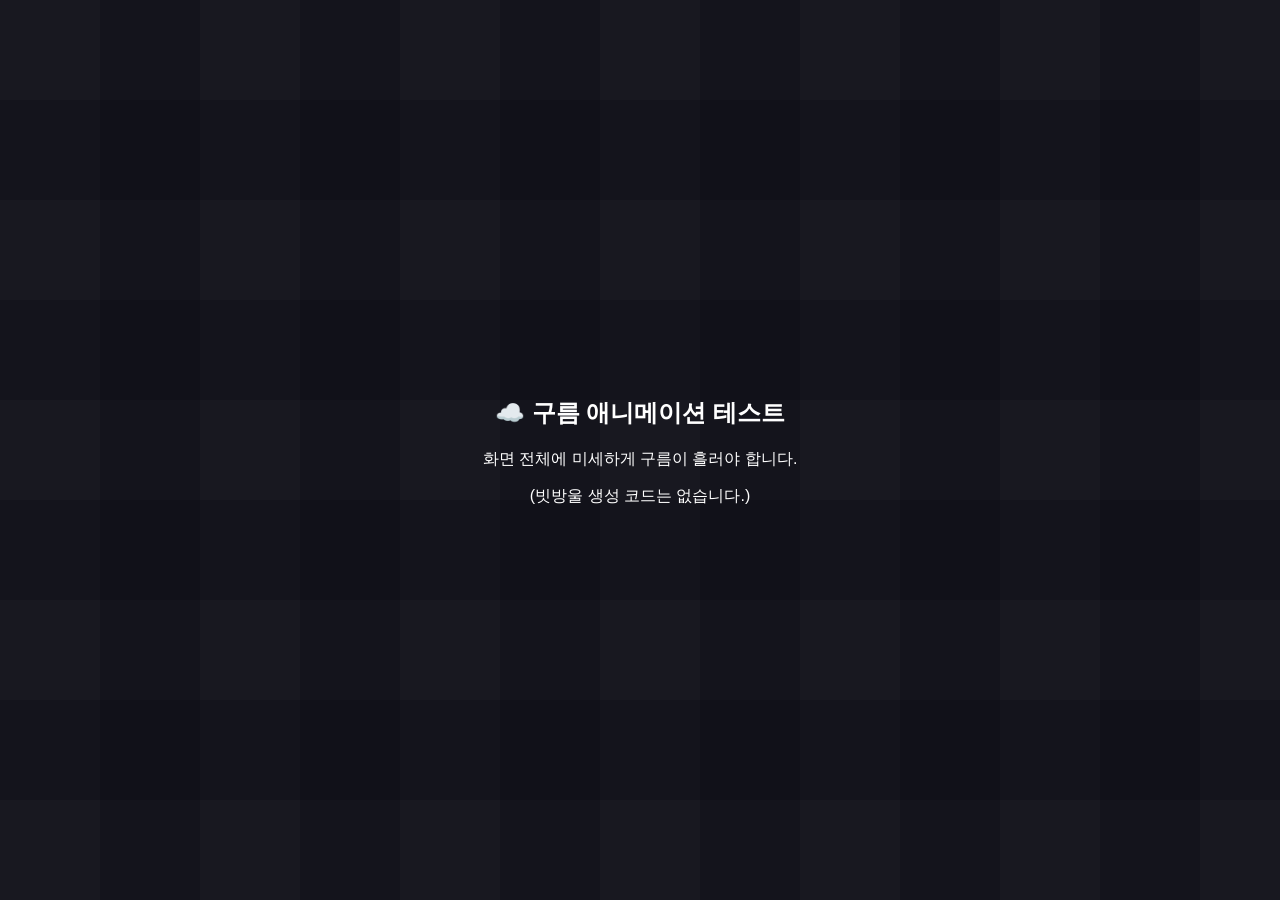
==== clouds-test.html @ 4c88efef "Create clouds-test.html" ====
<!DOCTYPE html>
<html lang="ko">
<head>
    <meta charset="UTF-8">
    <meta name="viewport" content="width=device-width, initial-scale=1.0">
    <title>구름 애니메이션 테스트</title>
    
    <link rel="stylesheet" href="weather-animation.css">
    
    <style>
        html, body {
            height: 100%;
            margin: 0;
            overflow: hidden; /* 화면 스크롤 방지 */
            background-color: #111119; /* 어두운 배경 (위젯과 유사) */
            color: white;
            font-family: Arial, sans-serif;
            position: relative; /* 자식인 .weather-animation-layer의 absolute 기준이 됨 */
        }
        
        /* 전체 화면을 덮는 레이어 (weather-animation.css의 기본 레이어 스타일을 상속받음) */
        .weather-animation-layer {
            /* 이 스타일은 weather-animation.css에 정의되어 있습니다. */
        }
        
        .test-info {
            position: absolute;
            top: 50%;
            left: 50%;
            transform: translate(-50%, -50%);
            z-index: 100; 
            text-align: center;
        }
    </style>
</head>
<body class="clouds-active">
    
    <div class="test-info">
        <h2>☁️ 구름 애니메이션 테스트</h2>
        <p>화면 전체에 미세하게 구름이 흘러야 합니다.</p>
        <p>(빗방울 생성 코드는 없습니다.)</p>
    </div>
    
    <div class="weather-animation-layer"></div>
    
</body>
</html>
---- weather-animation.css ----
/* weather-animation.css - 최종 통합 및 최적화 버전 */

/* ---------------------------------------------------- */
/* 1. 기본 레이어 설정 (모든 애니메이션에 공통 적용) */
/* ---------------------------------------------------- */
.weather-animation-layer {
    position: absolute; 
    top: 0;
    left: 0;
    width: 100%; 
    height: 100%; 
    overflow: hidden !important; 
    z-index: 99 !important; /* 🚨 [상향] 모든 요소 위에 보이도록 강제 상향 */
    opacity: 0; 
    transition: opacity 0.5s ease-in-out; 
    pointer-events: none; 
}

/* ---------------------------------------------------- */
/* 2. 비 애니메이션 (Rain) - CodeMyUI 기반 최적화 */
/* ---------------------------------------------------- */

.rain-active .weather-animation-layer {
  opacity: 1.0 !important; /* 🚨 [강제 적용] 투명도 우선순위를 최상으로 높임 */
}

/* 개별 빗방울 (Drop) */
.drop {
  position: absolute;
  top: -20vh; /* 🚨 위젯 상단 밖(200px 위)에서 시작 */
  width: 1px; /* 🚨 [핵심 수정] 빗줄기 너비를 1px로 최적화 */
  height: 120px;
  pointer-events: none;
}

@keyframes drop {
  0% { transform: translateY(0); }
  /* 🚨 [최종 수정] 위젯 하단 밖으로 사라지도록 400px 하강 */
  75% { transform: translateY(120vh); } 
  100% { transform: translateY(120vh); }
}

/* 빗방울 몸통 (Stem) */
.stem {
  width: 1px;
  height: 60%;
  background: linear-gradient(to bottom, rgba(255, 255, 255, 0), rgba(255, 255, 255, 0.4)); /* 흰색 복구 */
  animation: stem 2s linear infinite;
}
/* stem에 마진은 없습니다. */

@keyframes stem {
  0% { opacity: 1; }
  65% { opacity: 1; }
  75% { opacity: 0; }
  100% { opacity: 0; }
}

/* 물 튀김 (Splat) */
.splat {
  width: 15px;
  height: 10px;
  border-top: 2px dotted rgba(255, 255, 255, 0.5);
  border-radius: 50%;
  opacity: 1;
  transform: scale(0);
  animation: splat 0.5s linear infinite;
  display: block; 
}

@keyframes splat {
  0% { opacity: 1; transform: scale(0); }
  80% { opacity: 1; transform: scale(0); }
  90% { opacity: 0.5; transform: scale(1); }
  100% { opacity: 0; transform: scale(1.5); }
}

/* ---------------------------------------------------- */
/* 3, 4, 5 섹션 (구름, 눈, 맑음) */
/* ---------------------------------------------------- */

/* 3. 구름 애니메이션 (Clouds) */
.clouds-active .weather-animation-layer {
    opacity: 0.3; 
    background-image: linear-gradient(to right, rgba(255,255,255,0.05) 50%, transparent 50%),
                      linear-gradient(to bottom, rgba(255,255,255,0.05) 50%, transparent 50%);
    background-size: 200px 200px;
    background-repeat: repeat;
    animation: cloud-drift 8s linear infinite alternate; 
}
@keyframes cloud-drift {
    0% { background-position: -50px 0; }
    100% { background-position: 50px 0; }
}

/* 4. 눈 애니메이션 (Snow Active) */
.snow-active .weather-animation-layer {
    opacity: 0.7; 
    background-image: 
        radial-gradient(circle at 50% 50%, #ffffff 1px, transparent 1px),
        radial-gradient(circle at 50% 50%, #dddddd 1px, transparent 1px);
    background-size: 10px 10px; 
    animation: snow-drift 5s linear infinite; 
}
@keyframes snow-drift {
    0% { background-position: 0 0; }
    100% { background-position: 20px 50px; } 
}

/* 5. 맑음 애니메이션 (Sun Active) */
.sun-active .weather-animation-layer {
    opacity: 0.2; 
    background: radial-gradient(circle at 50% 50%, 
                rgba(255, 204, 0, 0.4) 0%, 
                rgba(255, 140, 0, 0.2) 20%, 
                transparent 70%);
    background-size: 100% 100%; 
    animation: sun-pulse 4s ease-in-out infinite alternate; 
}
@keyframes sun-pulse {
    0% { transform: scale(1); opacity: 0.15; }
    100% { transform: scale(1.05); opacity: 0.25; } 
}
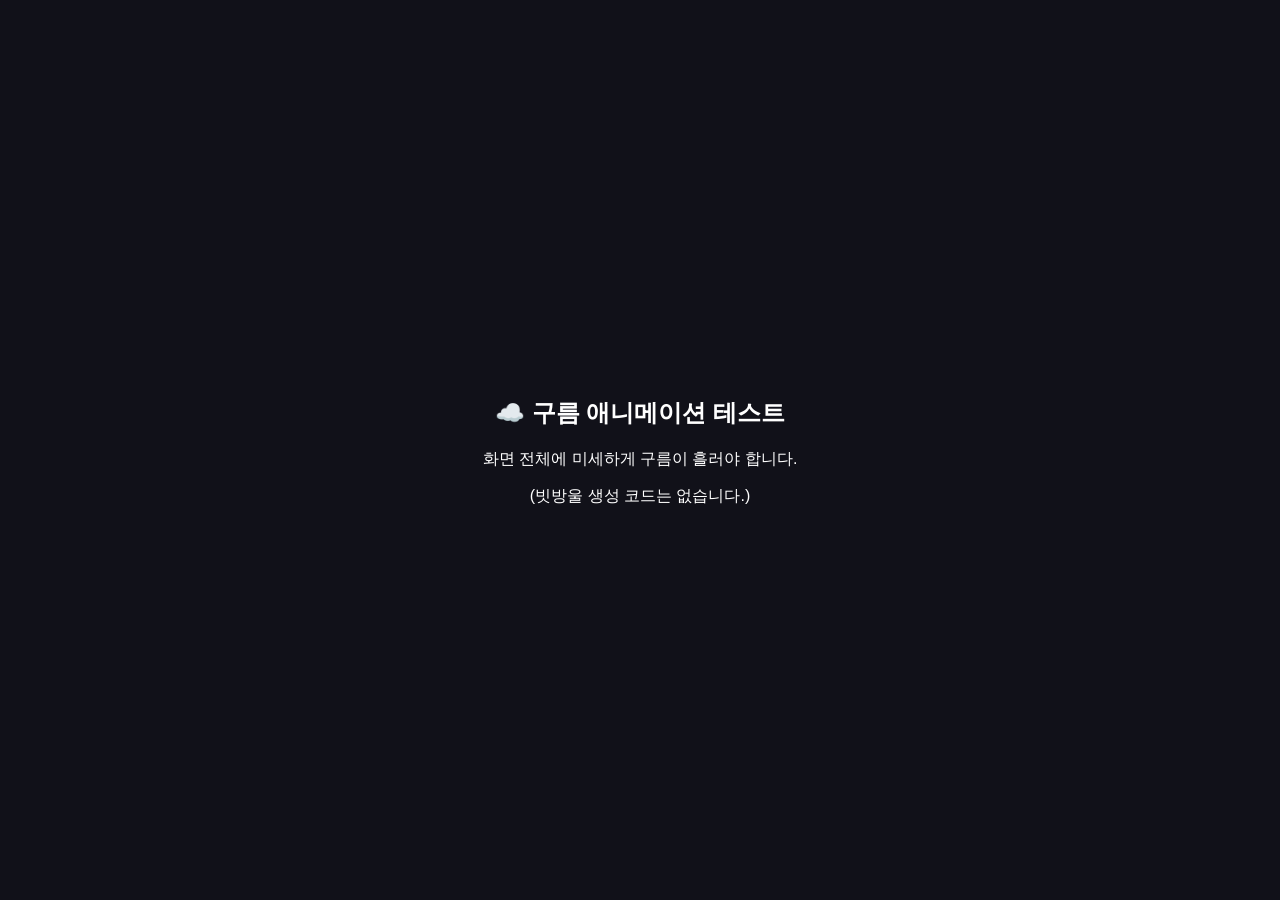
==== commit 4ae665fe: "일보 유실 방지 + 속도 개선 + 폴더 정리 동시성 사고 방지 - 간편작성 모달 열 때 나가던 pre-warm generate 제거   (저장 5초 전에 같은 요청이 먼저 나가 파" ====
--- a/clouds-test.html
+++ b/clouds-test.html
@@ -5,7 +5,7 @@
     <meta name="viewport" content="width=device-width, initial-scale=1.0">
     <title>구름 애니메이션 테스트</title>
     
-    <link rel="stylesheet" href="weather-animation.css">
+    <link rel="stylesheet" href="css/weather-animation.css">
     
     <style>
         html, body {
--- a/css/weather-animation.css
+++ b/css/weather-animation.css
@@ -0,0 +1,205 @@
+/* weather-animation.css - 최종 통합 및 최적화 버전 */
+
+/* ---------------------------------------------------- */
+/* 1. 기본 레이어 설정 (모든 애니메이션에 공통 적용) */
+/* ---------------------------------------------------- */
+.weather-animation-layer {
+    position: absolute; 
+    top: 0;
+    left: 0;
+    width: 100%; 
+    height: 100%; 
+    overflow: hidden !important; 
+    z-index: 99 !important; /* 🚨 [상향] 모든 요소 위에 보이도록 강제 상향 */
+    opacity: 0; 
+    transition: opacity 0.5s ease-in-out; 
+    pointer-events: none; 
+}
+
+/* ---------------------------------------------------- */
+/* 2. 비 애니메이션 (Rain) - CodeMyUI 기반 최적화 */
+/* ---------------------------------------------------- */
+
+.rain-active .weather-animation-layer {
+  opacity: 1.0 !important; /* 🚨 [강제 적용] 투명도 우선순위를 최상으로 높임 */
+}
+
+/* 개별 빗방울 (Drop) */
+.drop {
+  position: absolute;
+  top: -20vh; /* 🚨 위젯 상단 밖(200px 위)에서 시작 */
+  width: 1px; /* 🚨 [핵심 수정] 빗줄기 너비를 1px로 최적화 */
+  height: 120px;
+  pointer-events: none;
+}
+
+@keyframes drop {
+  0% { transform: translateY(0); }
+  /* 🚨 [최종 수정] 위젯 하단 밖으로 사라지도록 400px 하강 */
+  75% { transform: translateY(120vh); } 
+  100% { transform: translateY(120vh); }
+}
+
+/* 빗방울 몸통 (Stem) */
+.stem {
+  width: 1px;
+  height: 60%;
+  background: linear-gradient(to bottom, rgba(255, 255, 255, 0), rgba(255, 255, 255, 0.4)); /* 흰색 복구 */
+  animation: stem 2s linear infinite;
+}
+/* stem에 마진은 없습니다. */
+
+@keyframes stem {
+  0% { opacity: 1; }
+  65% { opacity: 1; }
+  75% { opacity: 0; }
+  100% { opacity: 0; }
+}
+
+/* 물 튀김 (Splat) */
+.splat {
+  width: 15px;
+  height: 10px;
+  border-top: 2px dotted rgba(255, 255, 255, 0.5);
+  border-radius: 50%;
+  opacity: 1;
+  transform: scale(0);
+  animation: splat 0.5s linear infinite;
+  display: block; 
+}
+
+@keyframes splat {
+  0% { opacity: 1; transform: scale(0); }
+  80% { opacity: 1; transform: scale(0); }
+  90% { opacity: 0.5; transform: scale(1); }
+  100% { opacity: 0; transform: scale(1.5); }
+}
+
+/* ---------------------------------------------------- */
+/* 3, 4, 5 섹션 (구름, 눈, 맑음) */
+/* ---------------------------------------------------- */
+
+/* ---------------------------------------------------- */
+/* 3. 구름 애니메이션 (Clouds) - FreebiesBug 스타일 통합 */
+/* ---------------------------------------------------- */
+
+.clouds-active .weather-animation-layer {
+    opacity: 0.9; 
+    /* 기존의 배경 패턴 방식은 제거합니다. (삭제했으므로 생략) */
+}
+
+.cloud-container {
+    position: absolute;
+    z-index: 10;
+    opacity: 0; 
+}
+/* ------------------ 누락된 구름 모양 CSS 추가 시작 ------------------ */
+
+/* 공통 구름 모양 (작은 크기로 축소) */
+.cloud-1 .cloud, .cloud-2 .cloud {
+    width: 120px; /* 구름1 크기 */
+    height: 40px;
+    background: #fff;
+    border-radius: 200px;
+    position: relative;
+    box-shadow: 0 5px 5px rgba(0, 0, 0, 0.1);
+}
+
+.cloud-2 .cloud {
+    width: 70px; /* 구름2 크기 축소 */
+    height: 25px;
+}
+
+.cloud-1 .cloud:after, .cloud-1 .cloud:before,
+.cloud-2 .cloud:after, .cloud-2 .cloud:before {
+    content: '';
+    position: absolute;
+    background: #fff;
+    border-radius: 100px;
+    z-index: 10;
+}
+
+/* 덩어리 크기 조정 (Cloud 1) */
+.cloud-1 .cloud:after { width: 60px; height: 60px; top: -30px; left: 5px; }
+.cloud-1 .cloud:before { width: 80px; height: 80px; top: -40px; right: 10px; }
+
+/* 덩어리 크기 조정 (Cloud 2) */
+.cloud-2 .cloud:after { width: 35px; height: 35px; top: -15px; left: 3px; }
+.cloud-2 .cloud:before { width: 45px; height: 45px; top: -20px; right: 5px; }
+/* ------------------ 누락된 구름 모양 CSS 추가 끝 ------------------ */
+
+/* ------------------ 구름 1 (대형) ------------------ */
+.cloud-1 {
+    position: absolute;
+    top: 50%;
+    left: 50%;
+    /* 🚨 [수정] 무한 반복 애니메이션으로 복구 (infinite alternate) */
+    animation: cloud-in-1 20s ease-in-out infinite alternate; 
+    transform: translate(-50%, -50%); /* 시작 위치는 중앙 근처 */
+}
+
+/* ------------------ 구름 2 (소형) ------------------ */
+.cloud-2 {
+    position: absolute;
+    top: 60%;
+    right: 50%;
+    opacity: 0.6;
+    /* 🚨 [수정] 무한 반복 애니메이션으로 복구 (infinite alternate) */
+    animation: cloud-in-2 25s ease-in-out infinite alternate; 
+    transform: translate(-50%, -50%); /* 시작 위치는 중앙 근처 */
+}
+
+/* 🚨 [키프레임 1] 사선 이동 + 페이드 인 */
+@keyframes cloud-in-1 {
+    0% { 
+        transform: translate(-150%, -150%); /* 시작 위치 (화면 밖) */
+        opacity: 0; /* 시작 투명도 0 */
+    }
+    10% { opacity: 0.5; } /* 빠르게 불투명도 증가 */
+    100% { 
+        transform: translate(-20%, -30%); /* 최종 위치 (위젯 중앙) */
+        opacity: 1; /* 최종 투명도 1 */
+    } 
+}
+
+/* 🚨 [키프레임 2] 사선 이동 + 페이드 인 */
+@keyframes cloud-in-2 {
+    0% { 
+        transform: translate(150%, -150%); /* 시작 위치 (화면 밖) */
+        opacity: 0; 
+    }
+    10% { opacity: 0.3; } /* 빠르게 불투명도 증가 */
+    100% { 
+        transform: translate(30%, -20%); /* 최종 위치 (위젯 중앙) */
+        opacity: 0.6; /* 구름 2는 약간 흐리게 유지 */
+    }
+}
+
+/* 4. 눈 애니메이션 (Snow Active) */
+.snow-active .weather-animation-layer {
+    opacity: 0.7; 
+    background-image: 
+        radial-gradient(circle at 50% 50%, #ffffff 1px, transparent 1px),
+        radial-gradient(circle at 50% 50%, #dddddd 1px, transparent 1px);
+    background-size: 10px 10px; 
+    animation: snow-drift 5s linear infinite; 
+}
+@keyframes snow-drift {
+    0% { background-position: 0 0; }
+    100% { background-position: 20px 50px; } 
+}
+
+/* 5. 맑음 애니메이션 (Sun Active) */
+.sun-active .weather-animation-layer {
+    opacity: 0.2; 
+    background: radial-gradient(circle at 50% 50%, 
+                rgba(255, 204, 0, 0.4) 0%, 
+                rgba(255, 140, 0, 0.2) 20%, 
+                transparent 70%);
+    background-size: 100% 100%; 
+    animation: sun-pulse 4s ease-in-out infinite alternate; 
+}
+@keyframes sun-pulse {
+    0% { transform: scale(1); opacity: 0.15; }
+    100% { transform: scale(1.05); opacity: 0.25; } 
+}
